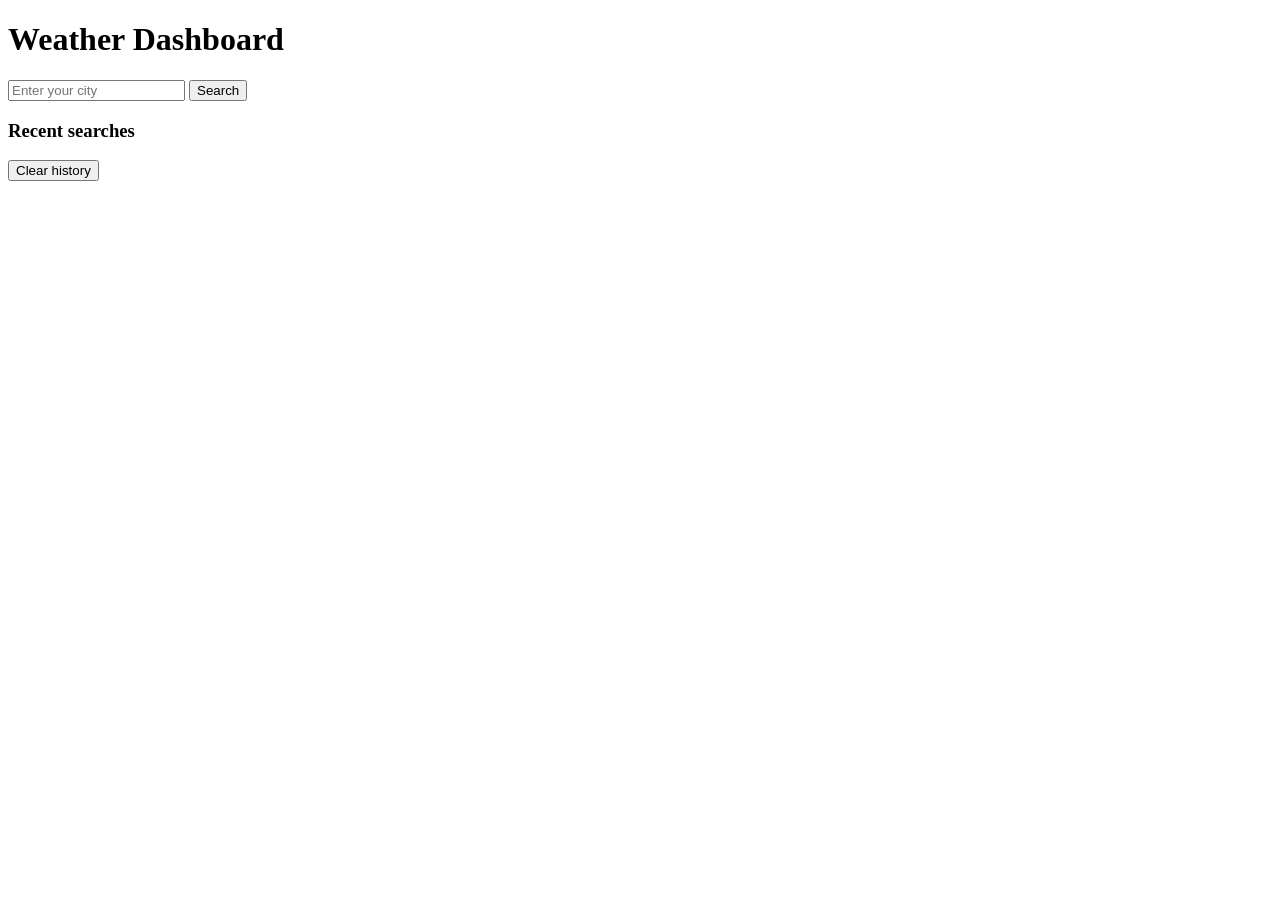
==== weather.html @ 8d281020 "weather app" ====
<!DOCTYPE html>
<html lang="en">
<head>
    <meta charset="UTF-8">
    <meta name="viewport" content="width=device-width, initial-scale=1.0">
    <title>Document</title>
</head>
<body>
    <div class="container">
        <h1>Weather Dashboard</h1>
        <input type="text" id="city-input" placeholder="Enter your city">
        <button id="searchbtn">Search</button>
        <div id="display"></div>
        <div class="history">
           <h3>Recent searches</h3>
           <ul id="list"></ul>
           <button id="clear">Clear history</button> 
        </div>
    <script src="weather.js"></script>
    </div>
</body>
</html>
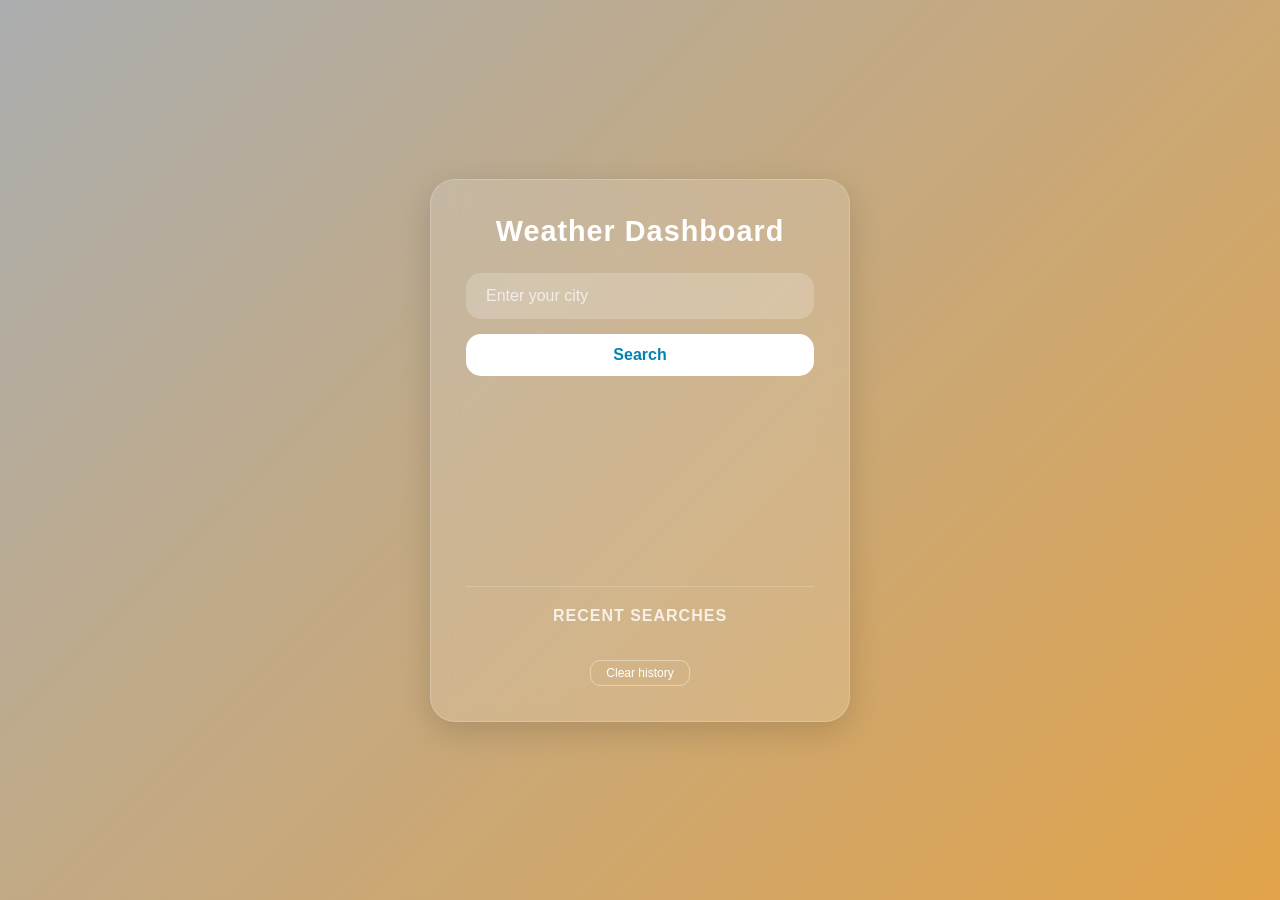
==== commit 943ee2ed: "updated" ====
--- a/weather.html
+++ b/weather.html
@@ -4,6 +4,7 @@
     <meta charset="UTF-8">
     <meta name="viewport" content="width=device-width, initial-scale=1.0">
     <title>Document</title>
+    <link rel="stylesheet" href="style.css">
 </head>
 <body>
     <div class="container">
--- a/style.css
+++ b/style.css
@@ -0,0 +1,152 @@
+*{
+    margin: 0;
+    padding: 0;
+    box-sizing: border-box;
+    font-family:'Segoe UI', Roboto, Helvetica, Arial, sans-serif;
+}
+body{
+    background: linear-gradient(135deg, #abaeaf, #e1a34b);
+    min-height: 100vh;
+    display: flex;
+    justify-content: center;
+    align-items: center;
+    padding: 20px;
+    transition: background 0.5s ease;
+}
+.container {
+    background: rgba(255, 255, 255, 0.15); 
+    backdrop-filter: blur(12px);
+    -webkit-backdrop-filter: blur(12px);
+    border: 1px solid rgba(255, 255, 255, 0.2);
+    border-radius: 25px;
+    padding: 35px;
+    width: 100%;
+    max-width: 420px;
+    box-shadow: 0 10px 32px rgba(0, 0, 0, 0.15);
+    color: white;
+    text-align: center;
+}
+
+h1 {
+    font-size: 1.8rem;
+    margin-bottom: 25px;
+    font-weight: 600;
+    letter-spacing: 1px;
+}
+
+#city-input {
+    width: 100%;
+    padding: 14px 20px;
+    border-radius: 15px;
+    border: none;
+    background: rgba(255, 255, 255, 0.2);
+    color: white;
+    font-size: 1rem;
+    outline: none;
+    margin-bottom: 15px;
+    transition: 0.3s;
+}
+
+#city-input:focus {
+    background: rgba(255, 255, 255, 0.3);
+    box-shadow: 0 0 10px rgba(255,255,255,0.1);
+}
+
+#city-input::placeholder {
+    color: rgba(255, 255, 255, 0.7);
+}
+
+#searchbtn {
+    width: 100%;
+    padding: 12px;
+    border-radius: 15px;
+    border: none;
+    background: #ffffff;
+    color: #0083b0;
+    font-weight: bold;
+    font-size: 1rem;
+    cursor: pointer;
+    transition: 0.3s;
+    margin-bottom: 30px;
+}
+
+#searchbtn:hover {
+    background: #e0f7fa;
+    transform: translateY(-2px);
+}
+
+#display {
+    margin-bottom: 30px;
+    min-height: 150px;
+}
+
+#display h2 {
+    font-size: 2.2rem;
+    margin-bottom: 5px;
+}
+
+#display img {
+    width: 80px;
+    filter: drop-shadow(0 0 8px rgba(255,255,255,0.3));
+}
+
+#display p {
+    font-size: 1.1rem;
+    margin: 4px 0;
+    opacity: 0.9;
+}
+
+.error {
+    color: #ffcccc;
+    font-weight: bold;
+    background: rgba(255, 0, 0, 0.2);
+    padding: 10px;
+    border-radius: 10px;
+}
+
+.history {
+    border-top: 1px solid rgba(255, 255, 255, 0.2);
+    padding-top: 20px;
+}
+
+h3 {
+    font-size: 1rem;
+    margin-bottom: 15px;
+    text-transform: uppercase;
+    letter-spacing: 1px;
+    opacity: 0.8;
+}
+
+#list {
+    list-style: none;
+    display: flex;
+    flex-wrap: wrap;
+    justify-content: center;
+    gap: 8px;
+    margin-bottom: 20px;
+}
+
+#list li {
+    background: rgba(255, 255, 255, 0.15);
+    padding: 6px 14px;
+    border-radius: 20px;
+    font-size: 0.85rem;
+    text-transform: capitalize;
+    border: 1px solid rgba(255, 255, 255, 0.1);
+}
+
+#clear {
+    background: transparent;
+    color: white;
+    border: 1px solid rgba(255, 255, 255, 0.4);
+    padding: 5px 15px;
+    border-radius: 10px;
+    font-size: 0.75rem;
+    cursor: pointer;
+    transition: 0.3s;
+}
+
+#clear:hover {
+    background: rgba(255, 255, 255, 0.1);
+    border-color: white;
+}
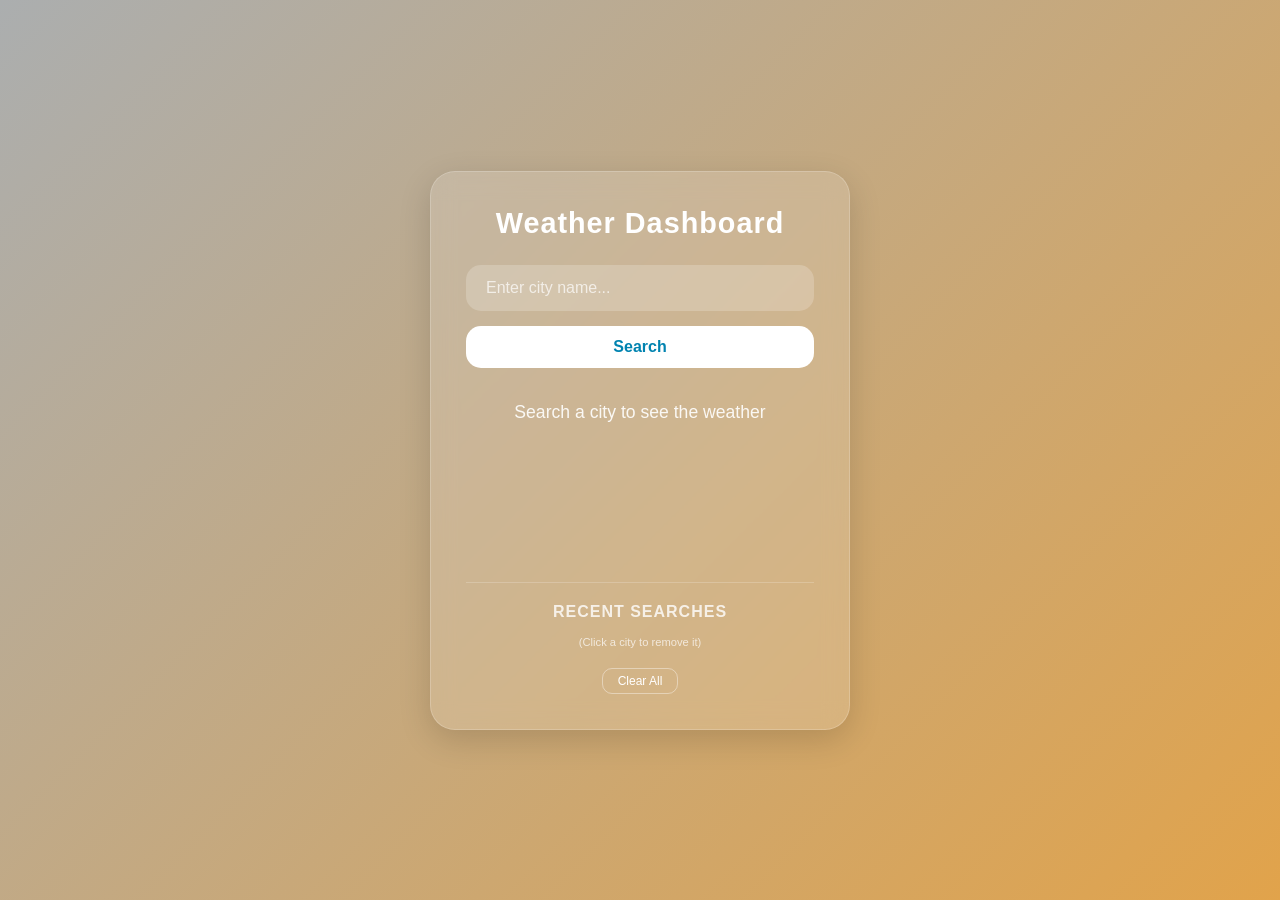
==== commit 82972b7a: "updated" ====
--- a/weather.html
+++ b/weather.html
@@ -3,21 +3,29 @@
 <head>
     <meta charset="UTF-8">
     <meta name="viewport" content="width=device-width, initial-scale=1.0">
-    <title>Document</title>
+    <title>Modern Weather Dashboard</title>
     <link rel="stylesheet" href="style.css">
 </head>
 <body>
     <div class="container">
         <h1>Weather Dashboard</h1>
-        <input type="text" id="city-input" placeholder="Enter your city">
-        <button id="searchbtn">Search</button>
-        <div id="display"></div>
+        
+        <div class="search-box">
+            <input type="text" id="city-input" placeholder="Enter city name...">
+            <button id="searchbtn">Search</button>
+        </div>
+
+        <div id="display">
+            <p class="placeholder">Search a city to see the weather</p>
+        </div>
+
         <div class="history">
-           <h3>Recent searches</h3>
-           <ul id="list"></ul>
-           <button id="clear">Clear history</button> 
+            <h3>Recent Searches</h3>
+            <p style="font-size: 0.7rem; opacity: 0.7;">(Click a city to remove it)</p>
+            <ul id="list"></ul>
+            <button id="clear">Clear All</button>
         </div>
+    </div>
     <script src="weather.js"></script>
-    </div>
 </body>
 </html>
--- a/style.css
+++ b/style.css
@@ -133,6 +133,7 @@
     font-size: 0.85rem;
     text-transform: capitalize;
     border: 1px solid rgba(255, 255, 255, 0.1);
+    cursor: pointer;
 }
 
 #clear {
@@ -150,3 +151,5 @@
     background: rgba(255, 255, 255, 0.1);
     border-color: white;
 }
+
+
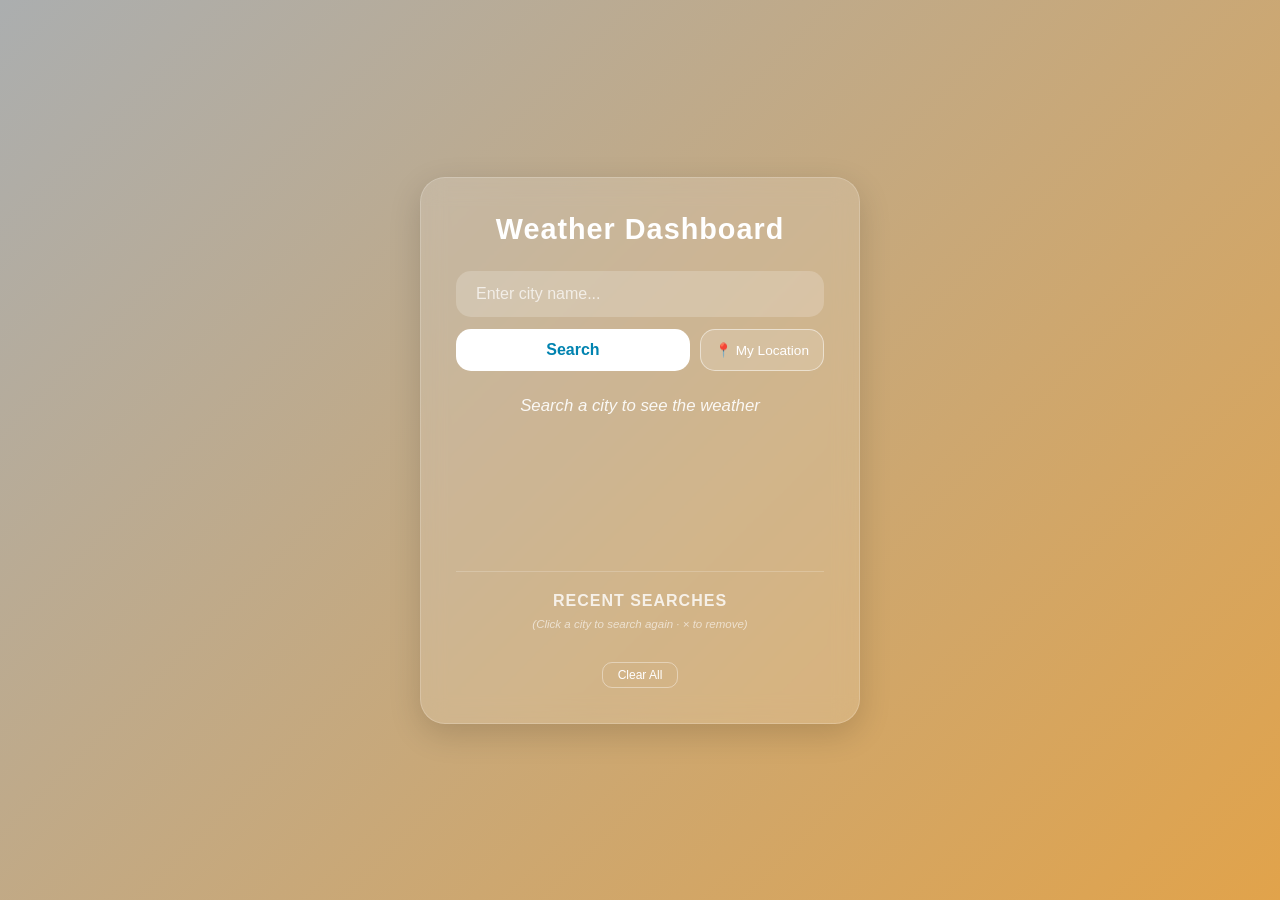
==== commit d2d618e1: "final" ====
--- a/weather.html
+++ b/weather.html
@@ -9,23 +9,29 @@
 <body>
     <div class="container">
         <h1>Weather Dashboard</h1>
-        
+
         <div class="search-box">
-            <input type="text" id="city-input" placeholder="Enter city name...">
-            <button id="searchbtn">Search</button>
+            <input type="text" id="city-input" placeholder="Enter city name..." autocomplete="off">
+            <div class="btn-row">
+                <button id="searchbtn">Search</button>
+                <button id="locationbtn" title="Use my location">📍 My Location</button>
+            </div>
         </div>
 
         <div id="display">
             <p class="placeholder">Search a city to see the weather</p>
         </div>
 
+        <div id="forecast-container"></div>
+
         <div class="history">
             <h3>Recent Searches</h3>
-            <p style="font-size: 0.7rem; opacity: 0.7;">(Click a city to remove it)</p>
+            <p class="remove">(Click a city to search again · × to remove)</p>
             <ul id="list"></ul>
             <button id="clear">Clear All</button>
         </div>
     </div>
+    <script src="key.js"></script>
     <script src="weather.js"></script>
 </body>
-</html>+</html>
--- a/style.css
+++ b/style.css
@@ -1,27 +1,29 @@
-*{
+* {
     margin: 0;
     padding: 0;
     box-sizing: border-box;
-    font-family:'Segoe UI', Roboto, Helvetica, Arial, sans-serif;
-}
-body{
+    font-family: 'Segoe UI', Roboto, Helvetica, Arial, sans-serif;
+}
+
+body {
     background: linear-gradient(135deg, #abaeaf, #e1a34b);
     min-height: 100vh;
     display: flex;
     justify-content: center;
     align-items: center;
     padding: 20px;
-    transition: background 0.5s ease;
-}
+    transition: background 0.6s ease;
+}
+
 .container {
-    background: rgba(255, 255, 255, 0.15); 
+    background: rgba(255, 255, 255, 0.15);
     backdrop-filter: blur(12px);
     -webkit-backdrop-filter: blur(12px);
     border: 1px solid rgba(255, 255, 255, 0.2);
     border-radius: 25px;
     padding: 35px;
     width: 100%;
-    max-width: 420px;
+    max-width: 440px;
     box-shadow: 0 10px 32px rgba(0, 0, 0, 0.15);
     color: white;
     text-align: center;
@@ -43,21 +45,27 @@
     color: white;
     font-size: 1rem;
     outline: none;
-    margin-bottom: 15px;
+    margin-bottom: 12px;
     transition: 0.3s;
 }
 
 #city-input:focus {
     background: rgba(255, 255, 255, 0.3);
-    box-shadow: 0 0 10px rgba(255,255,255,0.1);
+    box-shadow: 0 0 10px rgba(255, 255, 255, 0.1);
 }
 
 #city-input::placeholder {
     color: rgba(255, 255, 255, 0.7);
 }
 
+.btn-row {
+    display: flex;
+    gap: 10px;
+    margin-bottom: 25px;
+}
+
 #searchbtn {
-    width: 100%;
+    flex: 1;
     padding: 12px;
     border-radius: 15px;
     border: none;
@@ -67,7 +75,6 @@
     font-size: 1rem;
     cursor: pointer;
     transition: 0.3s;
-    margin-bottom: 30px;
 }
 
 #searchbtn:hover {
@@ -75,25 +82,60 @@
     transform: translateY(-2px);
 }
 
+#locationbtn {
+    padding: 12px 14px;
+    border-radius: 15px;
+    border: 1px solid rgba(255, 255, 255, 0.5);
+    background: rgba(255, 255, 255, 0.15);
+    color: white;
+    font-size: 0.85rem;
+    cursor: pointer;
+    transition: 0.3s;
+    white-space: nowrap;
+}
+
+#locationbtn:hover {
+    background: rgba(255, 255, 255, 0.25);
+    transform: translateY(-2px);
+}
+
 #display {
-    margin-bottom: 30px;
+    margin-bottom: 20px;
     min-height: 150px;
 }
 
 #display h2 {
-    font-size: 2.2rem;
+    font-size: 2rem;
     margin-bottom: 5px;
 }
 
 #display img {
     width: 80px;
-    filter: drop-shadow(0 0 8px rgba(255,255,255,0.3));
+    filter: drop-shadow(0 0 8px rgba(255, 255, 255, 0.3));
 }
 
 #display p {
-    font-size: 1.1rem;
+    font-size: 1.05rem;
     margin: 4px 0;
     opacity: 0.9;
+}
+
+.placeholder {
+    opacity: 0.6;
+    font-style: italic;
+    margin-top: 40px;
+}
+
+.loading {
+    opacity: 0.8;
+    font-style: italic;
+    margin-top: 40px;
+    animation: pulse 1.2s ease-in-out infinite;
+}
+
+@keyframes pulse {
+    0%, 100% { opacity: 0.5; }
+    50%       { opacity: 1; }
 }
 
 .error {
@@ -102,6 +144,78 @@
     background: rgba(255, 0, 0, 0.2);
     padding: 10px;
     border-radius: 10px;
+    margin-top: 20px;
+}
+
+.updated {
+    font-size: 0.75rem !important;
+    opacity: 0.5 !important;
+    margin-top: 10px !important;
+    font-style: italic;
+}
+
+#togglebtn {
+    background: rgba(255, 255, 255, 0.2);
+    border: 1px solid rgba(255, 255, 255, 0.4);
+    color: white;
+    padding: 4px 12px;
+    border-radius: 20px;
+    font-size: 0.78rem;
+    cursor: pointer;
+    transition: 0.3s;
+    margin: 6px 0 10px;
+}
+
+#togglebtn:hover {
+    background: rgba(255, 255, 255, 0.35);
+}
+
+
+#forecast-container {
+    margin-bottom: 25px;
+}
+
+.forecast-title {
+    font-size: 0.75rem;
+    text-transform: uppercase;
+    letter-spacing: 1px;
+    opacity: 0.7;
+    margin-bottom: 10px;
+}
+
+.forecast-strip {
+    display: flex;
+    justify-content: space-between;
+    gap: 6px;
+}
+
+.forecast-card {
+    flex: 1;
+    background: rgba(255, 255, 255, 0.12);
+    border: 1px solid rgba(255, 255, 255, 0.15);
+    border-radius: 14px;
+    padding: 8px 4px;
+    display: flex;
+    flex-direction: column;
+    align-items: center;
+    gap: 2px;
+}
+
+.forecast-card img {
+    width: 36px;
+}
+
+.f-day {
+    font-size: 0.75rem;
+    font-weight: 600;
+    opacity: 0.85;
+    margin: 0;
+}
+
+.f-temp {
+    font-size: 0.8rem;
+    margin: 0;
+    opacity: 0.9;
 }
 
 .history {
@@ -111,29 +225,66 @@
 
 h3 {
     font-size: 1rem;
-    margin-bottom: 15px;
+    margin-bottom: 8px;
     text-transform: uppercase;
     letter-spacing: 1px;
     opacity: 0.8;
 }
 
+.remove {
+    font-size: 0.72rem;
+    color: rgba(255, 255, 255, 0.6);
+    margin-bottom: 12px;
+    font-style: italic;
+}
+
 #list {
     list-style: none;
     display: flex;
-    flex-wrap: wrap;
-    justify-content: center;
+    flex-direction: column;
     gap: 8px;
     margin-bottom: 20px;
 }
 
 #list li {
-    background: rgba(255, 255, 255, 0.15);
-    padding: 6px 14px;
+    display: flex;
+    justify-content: space-between;
+    align-items: center;
+    background: rgba(255, 255, 255, 0.1);
+    padding: 8px 15px;
     border-radius: 20px;
-    font-size: 0.85rem;
+    border: 1px solid rgba(255, 255, 255, 0.1);
+    cursor: pointer;
+    transition: 0.3s;
     text-transform: capitalize;
-    border: 1px solid rgba(255, 255, 255, 0.1);
-    cursor: pointer;
+    font-size: 0.9rem;
+}
+
+#list li:hover {
+    background: rgba(255, 255, 255, 0.22);
+}
+
+.city-name {
+    flex: 1;
+    text-align: left;
+}
+
+.delete-btn {
+    background: transparent;
+    border: none;
+    color: white;
+    font-size: 1.1rem;
+    cursor: pointer;
+    padding: 0 6px;
+    border-radius: 50%;
+    transition: 0.3s;
+    line-height: 1;
+    opacity: 0.7;
+}
+
+.delete-btn:hover {
+    background: rgba(255, 0, 0, 0.4);
+    opacity: 1;
 }
 
 #clear {
@@ -151,5 +302,3 @@
     background: rgba(255, 255, 255, 0.1);
     border-color: white;
 }
-
-
